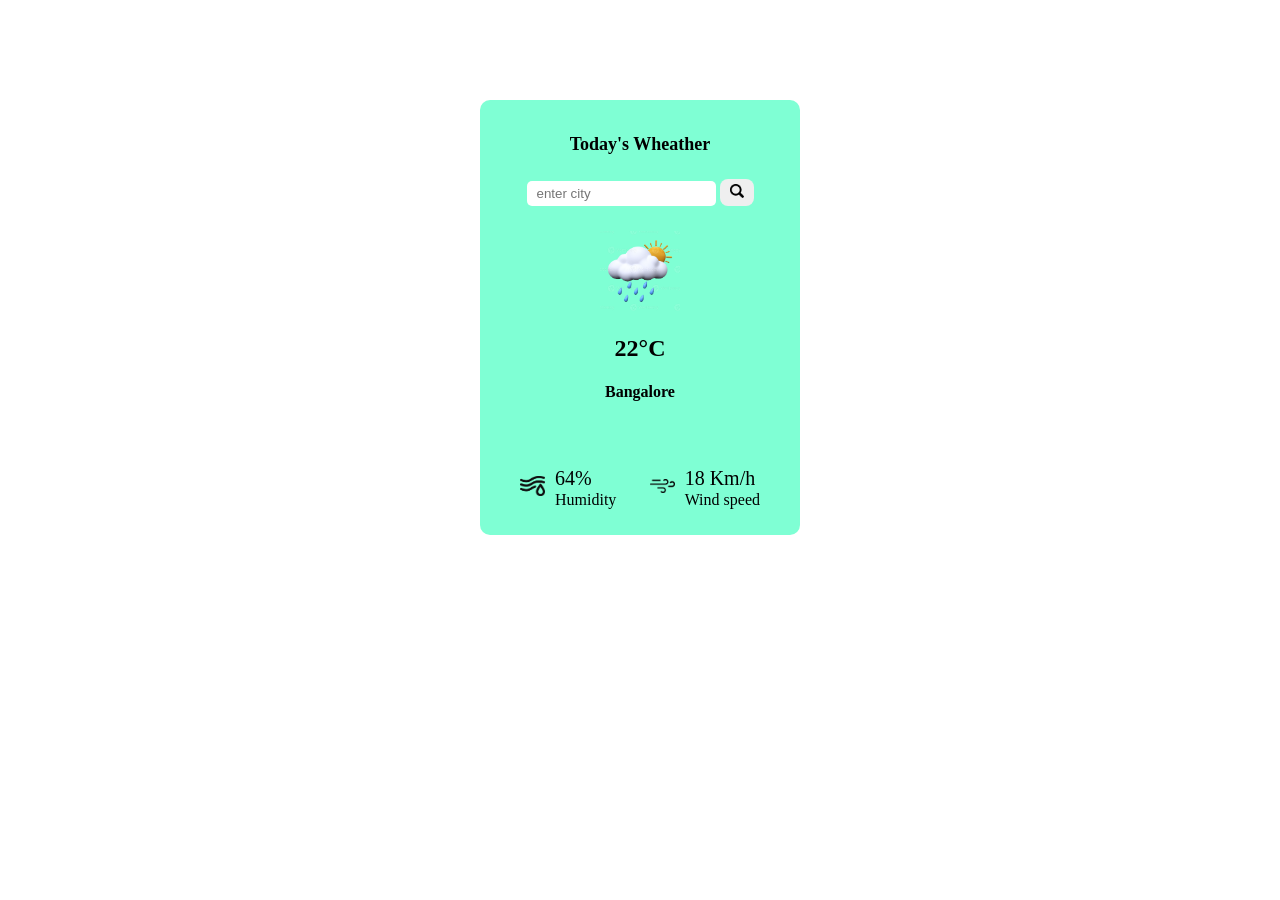
==== index.html @ f6d82107 "Add files via upload" ====
<!DOCTYPE html>
<html>
    <head>
        <title> Weather app </title>
        <link rel="stylesheet" href="Wheather.css">


    </head>

    <body>

    <div class="card">

        <div class="secinpt">
            <h4 id="heading">Today's Wheather</h4>
            <input class="cityname" placeholder="enter city" spellcheck="false">
            <button>
                <img id="searchicon" src="Elements/search icon-png">
            </button>
        </div>

        <div class="secout">
            <img src="Elements/sunny rain-png.webp" id="cloud">
            <h2 class="degree">22°C</h2>
            <h4 class="city">Bangalore</h4>
        </div>

        <div class="secdetls">
            <div class="humidity">
                <img src="Elements/humidity icon-png" width="25px">
                <div>
                <p class="detlspercentage"> 64% </p>
                <p>Humidity</p>
                </div>
            </div>

            <div class="wind">
                <img src="Elements/wind icon-png"  width="25px">
                <div>
                <p class="detlswindspeed">18 Km/h </p><p>Wind speed</p>
                </div>
            </div>
        </div>


    </div>    

    <script src="Wheather.js"></script>

    </body>
</html>
---- Wheather.css ----
.card{
    background-color: aquamarine;
    margin: 100px auto;
    border-radius: 10px;
    text-align: center;
    width: 300px;
    max-width: 700px;
    padding: 10px;
}

.secinpt h4 {
    font-size: large;

}
.secinpt input{
    border: 0px;
    border-radius: 5px;
    padding: 5px 10px;

}
#searchicon{
    width: 14px;
}
.secinpt button{
    border: 0px;
    border-radius: 8px;
    padding: 5px 10px;

}
.secout{
    padding: 25px;

}
#cloud{
    width: 80px;
}
.secout h6{
    margin-top: -10px;
}
.secdetls {
    display: flex;
    align-items: center;
    justify-content: space-between;
    padding: 0px 30px;

}
.humidity, .wind{
    display: flex;
    align-items: center;
    text-align: left;    
}
.humidity img, .wind img{
    margin-right: 10px;
}
.humidity p{
    text-align: left;
}
.detlspercentage,.detlswindspeed{
    font-size: 20px;
    margin-bottom: -15px;
}
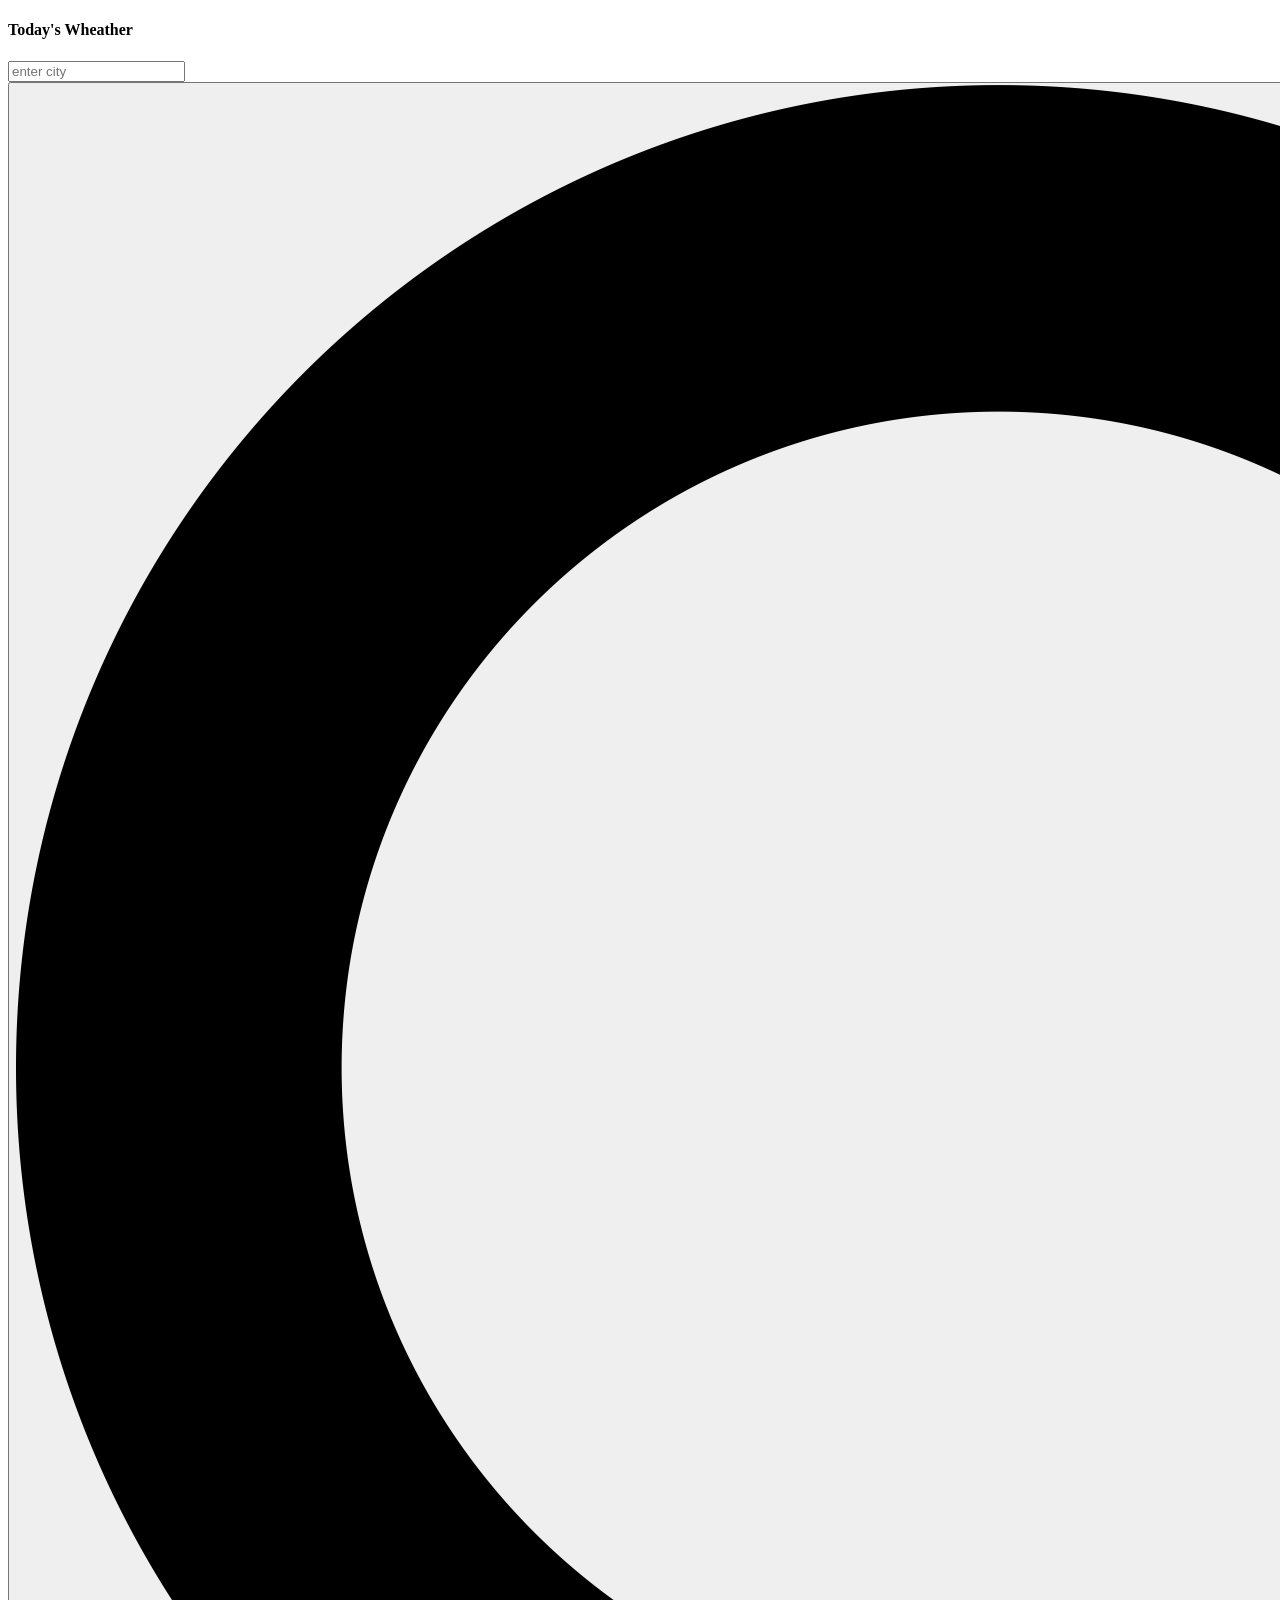
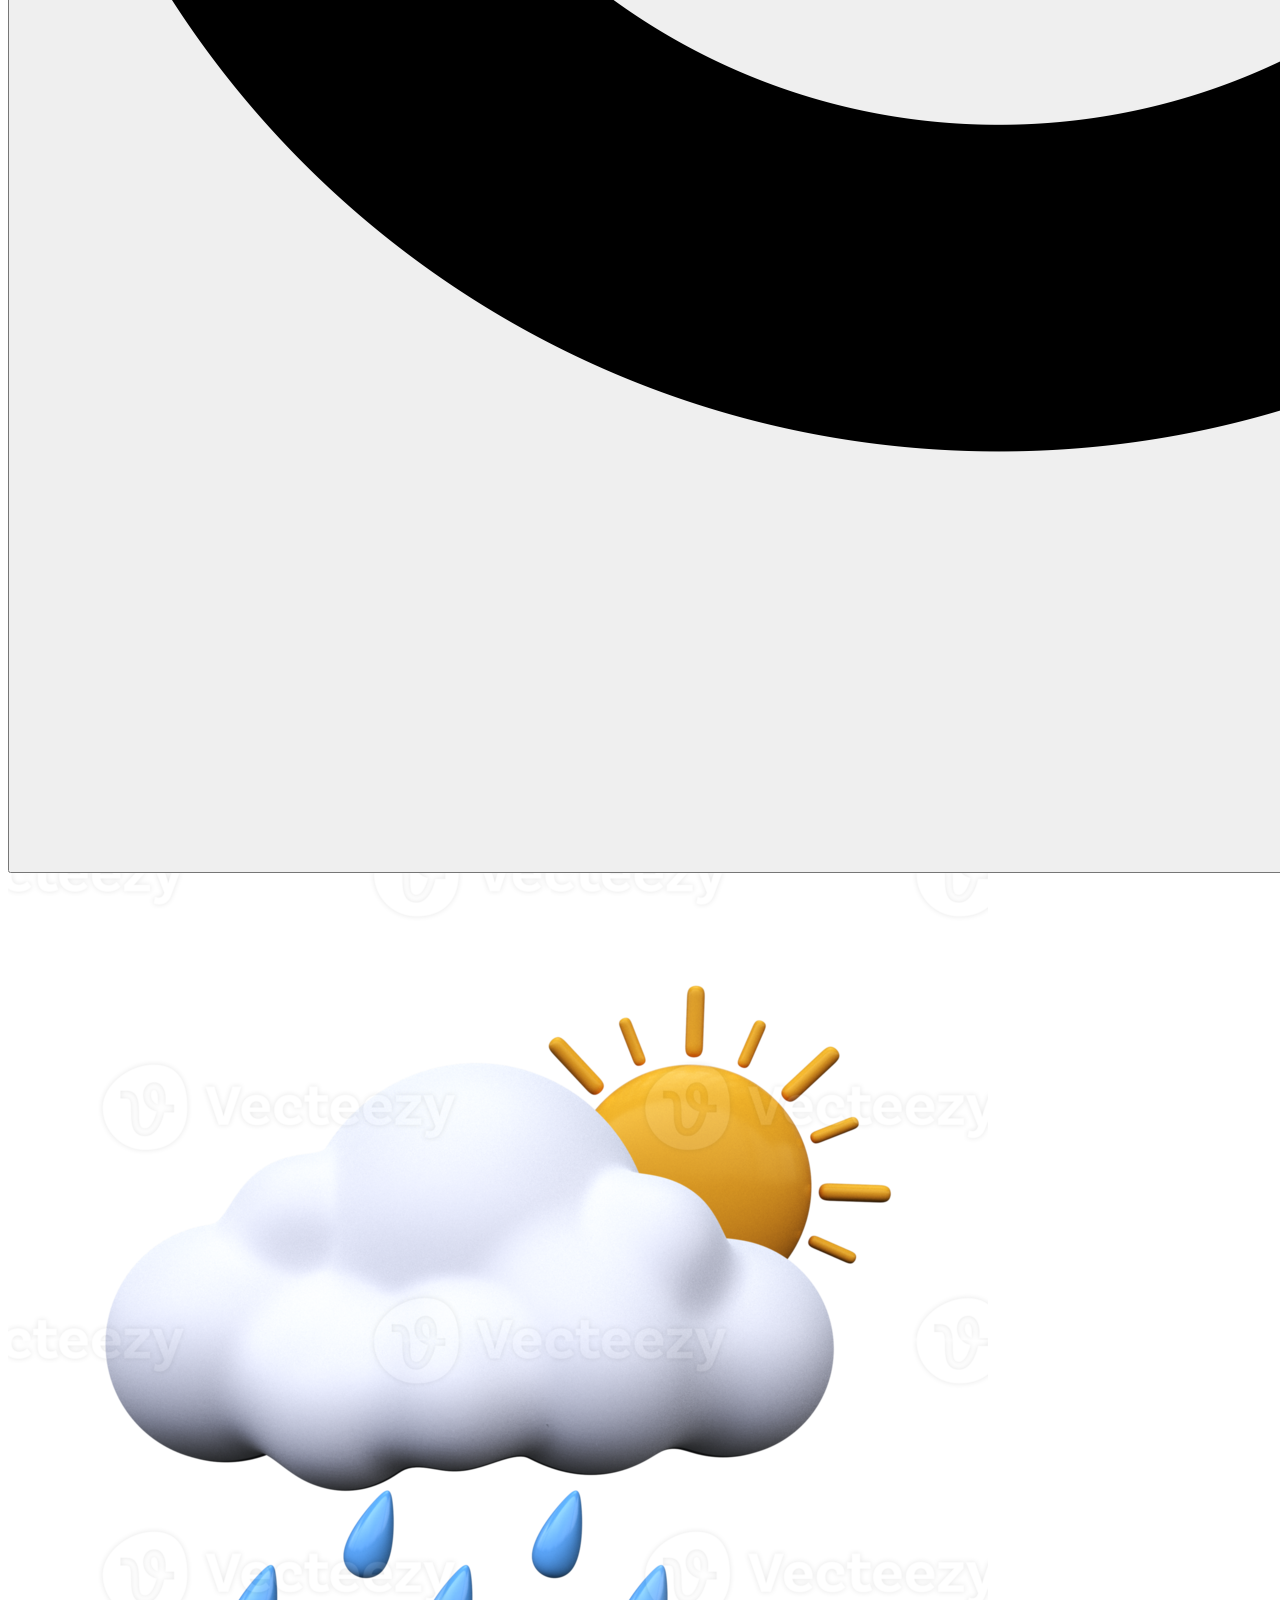
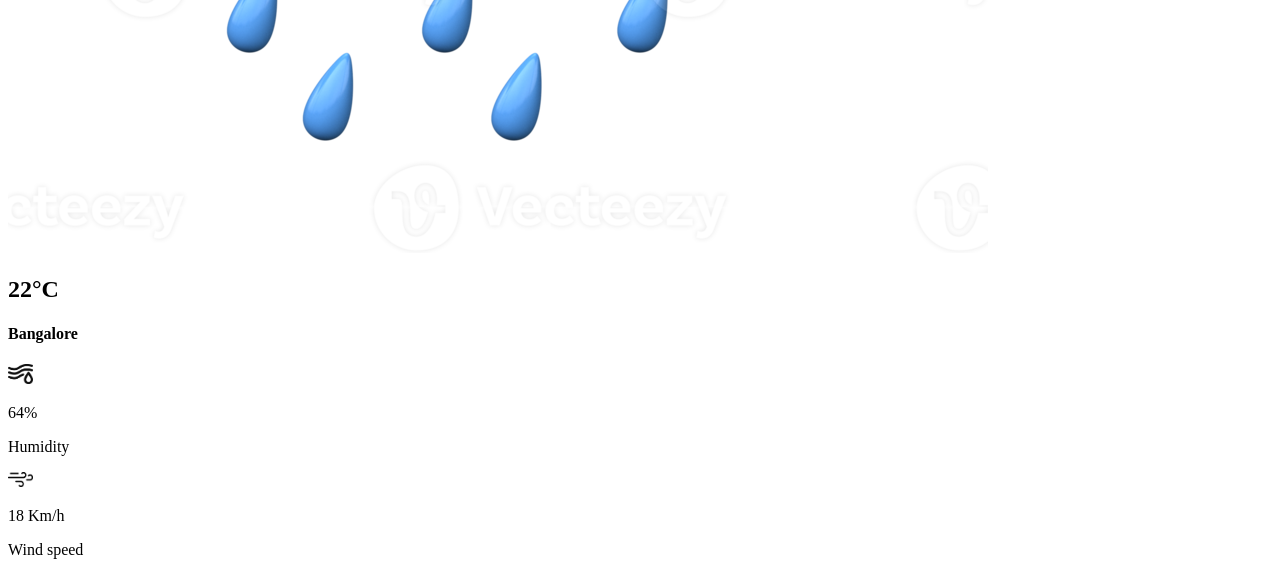
==== commit 04e796b1: "Update index.html" ====
--- a/index.html
+++ b/index.html
@@ -2,7 +2,7 @@
 <html>
     <head>
         <title> Weather app </title>
-        <link rel="stylesheet" href="Wheather.css">
+        <link rel="stylesheet" href="Weather.css">
 
 
     </head>
@@ -48,4 +48,4 @@
     <script src="Wheather.js"></script>
 
     </body>
-</html>+</html>
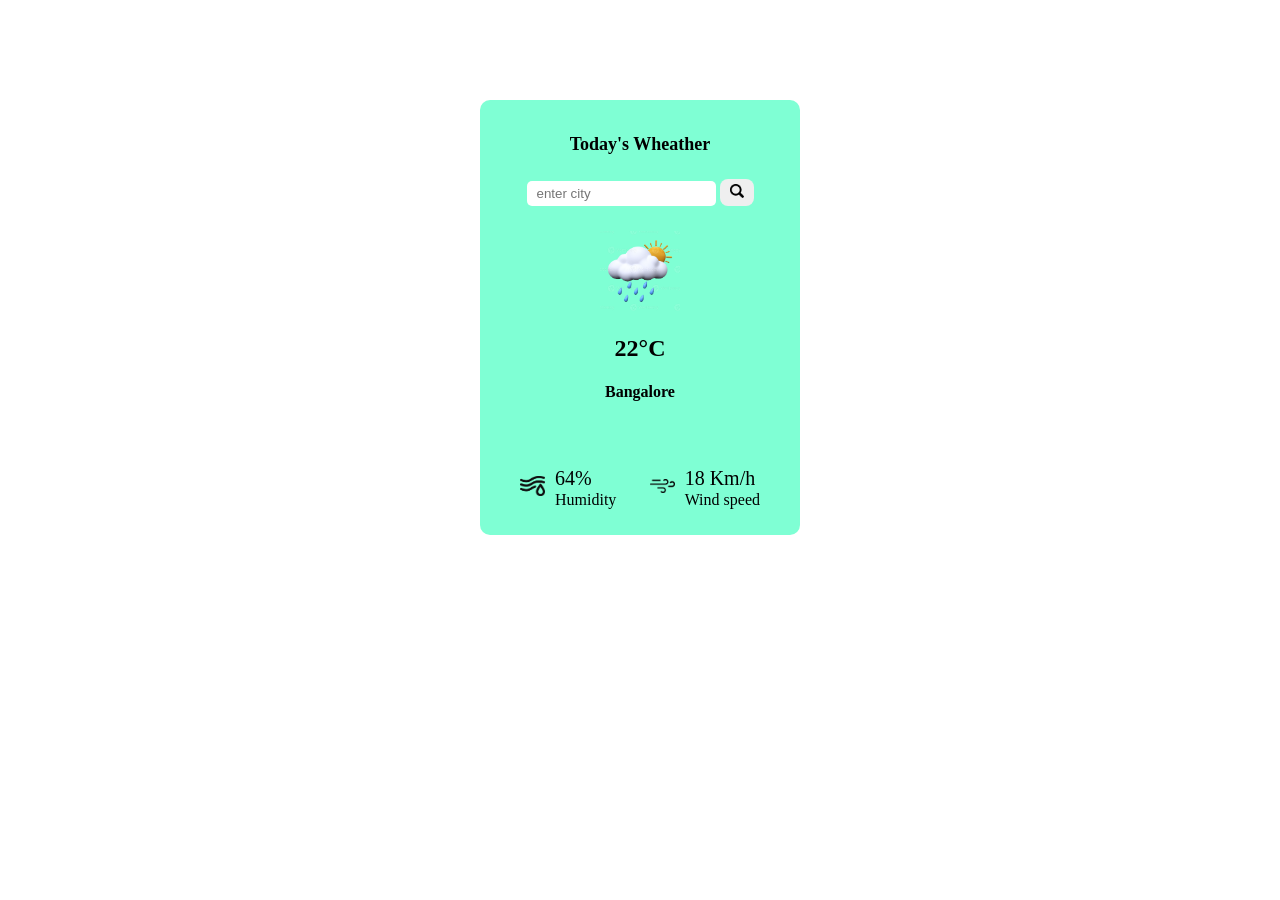
==== commit c0a00467: "Update index.html" ====
--- a/index.html
+++ b/index.html
@@ -2,7 +2,7 @@
 <html>
     <head>
         <title> Weather app </title>
-        <link rel="stylesheet" href="Weather.css">
+        <link rel="stylesheet" href="Wheather.css">
 
 
     </head>
--- a/Wheather.css
+++ b/Wheather.css
@@ -0,0 +1,61 @@
+.card{
+    background-color: aquamarine;
+    margin: 100px auto;
+    border-radius: 10px;
+    text-align: center;
+    width: 300px;
+    max-width: 700px;
+    padding: 10px;
+}
+
+.secinpt h4 {
+    font-size: large;
+
+}
+.secinpt input{
+    border: 0px;
+    border-radius: 5px;
+    padding: 5px 10px;
+
+}
+#searchicon{
+    width: 14px;
+}
+.secinpt button{
+    border: 0px;
+    border-radius: 8px;
+    padding: 5px 10px;
+
+}
+.secout{
+    padding: 25px;
+
+}
+#cloud{
+    width: 80px;
+}
+.secout h6{
+    margin-top: -10px;
+}
+.secdetls {
+    display: flex;
+    align-items: center;
+    justify-content: space-between;
+    padding: 0px 30px;
+
+}
+.humidity, .wind{
+    display: flex;
+    align-items: center;
+    text-align: left;    
+}
+.humidity img, .wind img{
+    margin-right: 10px;
+}
+.humidity p{
+    text-align: left;
+}
+.detlspercentage,.detlswindspeed{
+    font-size: 20px;
+    margin-bottom: -15px;
+}
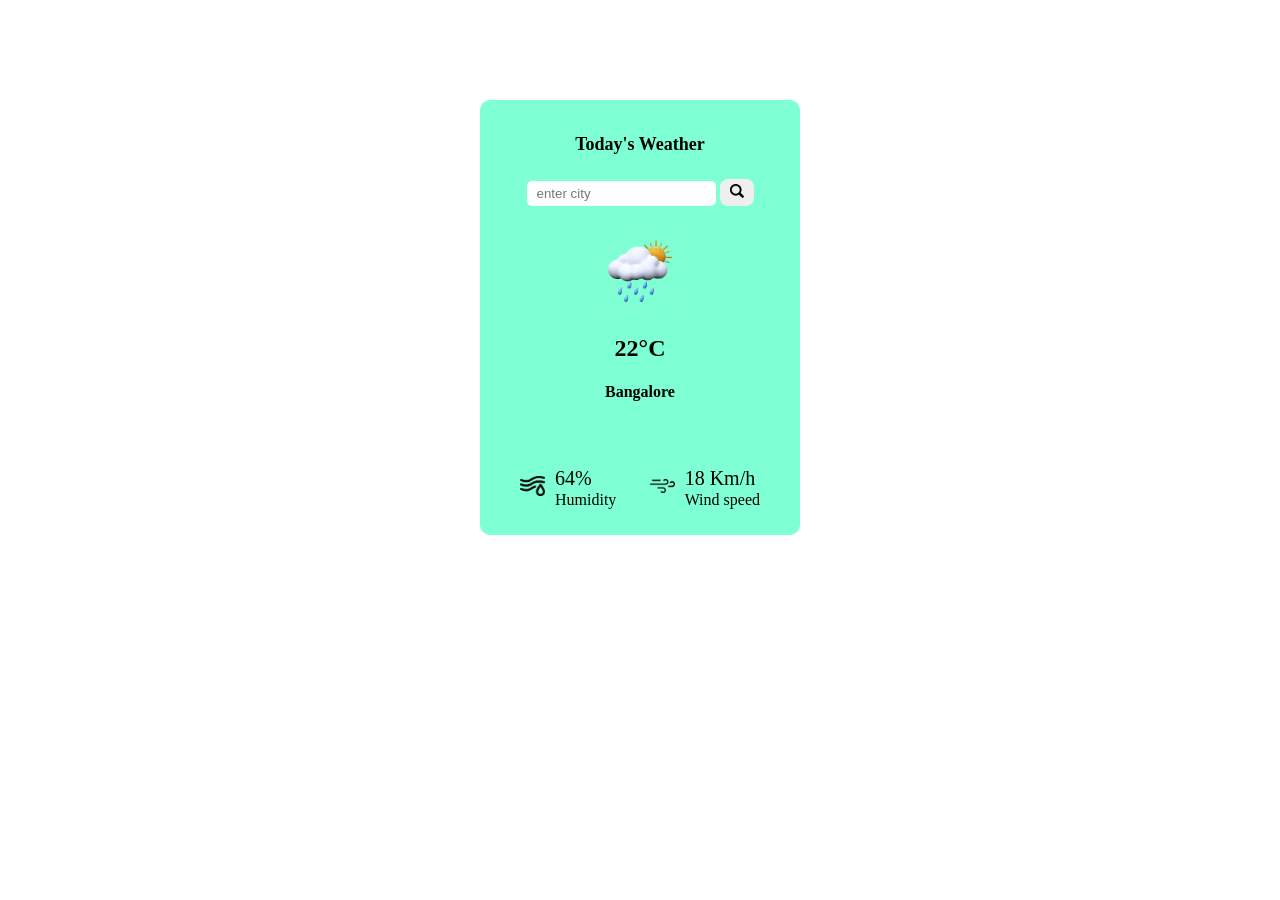
==== commit 26aac3fa: "Update index.html" ====
--- a/index.html
+++ b/index.html
@@ -12,7 +12,7 @@
     <div class="card">
 
         <div class="secinpt">
-            <h4 id="heading">Today's Wheather</h4>
+            <h4 id="heading">Today's Weather</h4>
             <input class="cityname" placeholder="enter city" spellcheck="false">
             <button>
                 <img id="searchicon" src="Elements/search icon-png">
